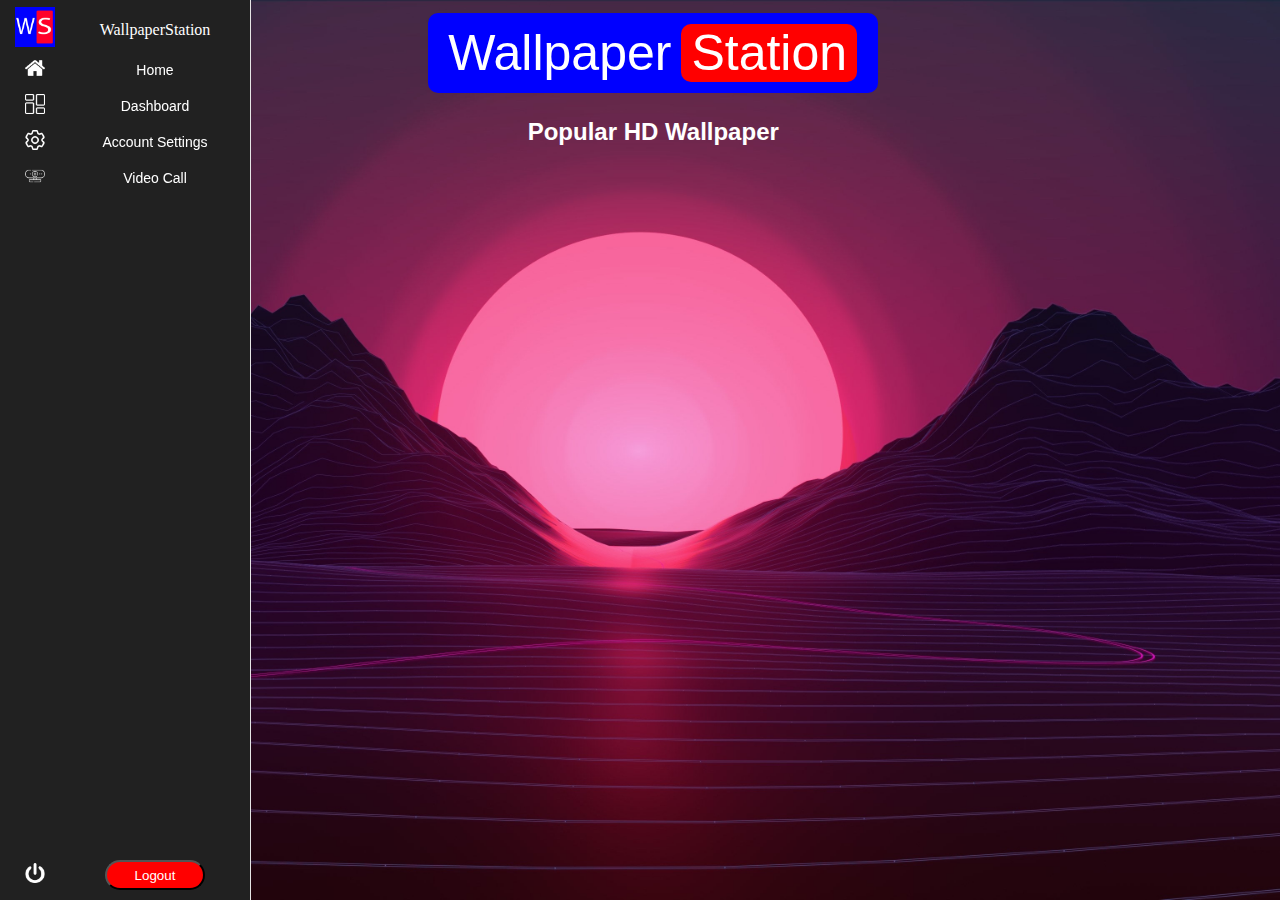
==== Pages/homepage.html @ fb9ea308 "Try" ====
<!DOCTYPE html>
<html lang="en">

<head>
    <meta charset="UTF-8">
    <meta name="viewport" content="width=device-width, initial-scale=1.0">
    <title>Home</title>
    <link rel="stylesheet" href="pagesCSS/HomepageStyle.css">
    <style>
        .image-list {
            list-style: none;
            display: flex;
            flex-wrap: wrap;
            justify-content: space-around;
            margin-top: 20px;
            margin-left: -3%;
        }

        .image-item {
            flex: 0 0 30%;
            margin-bottom: 10px;
        }

        .image-container {
            width: 100%;
        }

        .image-container img {
            width: 100%;
            height: auto;
        }

        .dl_Btn {
            width: fit-content;
            height: 20px;
            padding: 5px;
            background-color: white;
            border-radius: 50px;
            color: black;
            cursor: pointer;
            text-decoration: none;
        }

        a {
            color: black;
            text-decoration: none;
        }

        .pagination {
            display: inline-block;
            padding: 8px 16px;
            margin: 4px;
            border-radius: 5px;
            text-decoration: none;
            color: black;
            background-color: #f2f2f2;
        }

        .pagination.active {
            background-color: #4CAF50;
            color: white;
        }
    </style>
</head>

<body>
    <center>
        <div class="webIcon">
            <p class="webtitle">Wallpaper</p>
            <div class="hub">
                <p class="webtitle" style="padding: 0 10px 0 10px;">Station</p>
            </div>
        </div>
        
        <fieldset>
        <h2>Popular HD Wallpaper</h2>
            
        </fieldset>
        <nav class="main-menu">
            <ul>
                <li>
                    <i class="fa fa-info fa-2x"><img class="navSideIconLogo" src="testImages/icon.png"></i>
                    <span class="nav-text">WallpaperStation</span>
                </li>
                <!-- Add your other menu items here -->
                <li>
                    <a href="homepage.html">
                        <i class="fa fa-info fa-2x"><img class="navSideIcon" src="testImages/home.png"></i>
                        <span class="nav-text">Home</span>
                    </a>
                </li>
                <li>
                    <a href="dashboard.html">
                        <i class="fa fa-info fa-2x"><img class="navSideIcon" src="testImages/dashboard.png"></i>
                        <span class="nav-text">Dashboard</span>
                    </a>
                </li>
                <li>
                    <a href="settings.html">
                        <i class="fa fa-info fa-2x"><img class="navSideIcon" src="testImages/setting.png"></i>
                        <span class="nav-text">Account Settings</span>
                    </a>
                </li>
                <li>
                    <a href="videocall.html">
                        <i class="fa fa-info fa-2x"><img class="navSideIcon" src="testImages/webcamera.png"></i>
                        <span class="nav-text">Video Call</span>
                    </a>
                </li>
            </ul>
            <ul class="logout">
                <li>
                    <a href="#">
                        <i class="fa fa-info fa-2x"><img class="navSideIcon" src="testImages/shutdown.png"></i>
                        <span class="nav-text">
                            <div class="LogoutButton">
                                <form method="POST" action="index.html">
                                    <input style="width: 100%; max-width: 100px; height: 30px; background-color: red; border-radius: 50px; color: white;cursor: pointer;" type="submit" id="logout" name="logout" value="Logout">
                                </form>
                            </div>
                        </span>
                    </a>
                </li>
            </ul>
        </nav>
</body>

</html>
---- Pages/pagesCSS/HomepageStyle.css ----
body {
  background-image: url('../testImages/wallpaper.jpg');
  background-repeat: no-repeat;
  background-attachment: fixed;
  background-size: cover;
  background-position: center center; /* Center the background image */
}
h1 {
  color: white;
  text-transform: uppercase;
  font-size: 30px;
  font-family: "Goudy Bookletter 1911", sans-serif;
}

h2 {
  font-family: roboto, arial;
  margin-left:-2%;
  color: white;
}

.webtitle {
  font-family: "Goudy Bookletter 1911", sans-serif;
}

.title {
  color: white;
  text-transform: uppercase;
}

.userName {
  font-weight: bold;
  font-family: rockwell;
  font-size: large;
}

.image-container {
  position: relative;
  display: flex;
  justify-content: center;
  margin-top: 10px;
  flex-wrap: wrap;
  margin-bottom: -10px;
}

/* Adjust fieldset width for smaller screens */
fieldset {
  font-family: roboto, arial;
  border-style: none;
  width: 90%;
  margin-right: 10%;
  margin-left: 6%;
  margin-bottom: 20px;
}
.LogoutButton {
  vertical-align: middle;
}

.fa-2x {
  font-size: 2em;
}

.fa {
  position: relative;
  display: table-cell;
  width: 60px;
  height: 36px;
  text-align: center;
  vertical-align: middle;
  font-size: 20px;
}

.main-menu:hover,
nav.main-menu.expanded {
  width: 250px;
  overflow: visible;
}

.main-menu {
  background: #212121;
  border-right: 1px solid #e5e5e5;
  position: fixed;
  top: 0;
  bottom: 0;
  height: 100%;
  left: 0;
  width: 60px;
  overflow: hidden;
  -webkit-transition: width 0.05s linear;
  transition: width 0.05s linear;
  -webkit-transform: translateZ(0) scale(1, 1);
  z-index: 4;
  transform: translateZ(0) scale(1, 1);
}

.main-menu li > a {
  position: relative;
  display: table;
  border-collapse: collapse;
  border-spacing: 0;
  color: #999;
  font-family: arial;
  font-size: 14px;
  text-decoration: none;
  -webkit-transform: translateZ(0) scale(1, 1);
  transform: translateZ(0) scale(1, 1);
  -webkit-transition: all 0.1s linear;
  transition: all 0.1s linear;
}

.main-menu > ul {
  margin: 7px 0;
}

.main-menu li {
  position: relative;
  display: block;
  width: 250px;
}

.main-menu .nav-icon {
  position: relative;
  display: table-cell;
  width: 60px;
  height: 36px;
  text-align: center;
  vertical-align: middle;
  font-size: 18px;
}

.main-menu .nav-text {
  position: relative;
  display: table-cell;
  vertical-align: middle;
  width: 180px;
  color: white;
}

.main-menu > ul.logout {
  position: absolute;
  left: 0;
  bottom: 0;
}

.no-touch .scrollable.hover {
  overflow-y: hidden;
}

.no-touch .scrollable.hover:hover {
  overflow-y: auto;
  overflow: visible;
}

a:hover,
a:focus {
  text-decoration: none;
}

nav {
  -webkit-user-select: none;
  -moz-user-select: none;
  -ms-user-select: none;
  -o-user-select: none;
  user-select: none;
}

nav ul,
nav li {
  outline: 0;
  margin: 0;
  padding: 0;
}

.main-menu li:hover > a,
nav.main-menu li.active > a,
.dropdown-menu > li > a:hover,
.dropdown-menu > li > a:focus,
.dropdown-menu > .active > a,
.dropdown-menu > .active > a:hover,
.dropdown-menu > .active > a:focus,
.no-touch .dashboard-page nav.dashboard-menu ul li:hover a,
.dashboard-page nav.dashboard-menu ul li.active a {
  color: #fff;
  background-color: #5fa2db;
}

.navSideIcon {
  filter: invert(1);
  width: 20px;
  height: 20px;
}

.navSideIconLogo {
  width: 40px;
  height: 40px;
}

.webIcon {
  background-color: blue;
  width: 90%;
  max-width: 450px;
  height: 80px;
  margin-left:2%;
  margin-top: 1%;
  border-radius: 10px;
  display: flex;
  align-items: center;
  justify-content: center;
}

.webIcon p {
  color: white;
  font-size: 50px;
  margin: 0;
}

.webIcon .hub {
  background-color: red;
  border-radius: 10px;
  color: white;
  margin-left: 10px;
}

@media screen and (max-width: 768px) {
  h1 {
    font-size: 40px;
  }

  h2 {
    font-size: 20px;
    margin-left: 12%;
  }

  .image-container {
    margin-top: 5px;
  }

  fieldset {
    
    width: 90%;
    margin-left: 5%;
    margin-right: 5%;
  }

  .LogoutButton {
    width: 100%;
    max-width: 100px;
    height: 30px;
  }

  .webIcon {
    width: 80%;
    max-width: 450px;
    margin-left: 15%;
    margin-top: 5%;
  }

  .webIcon p {
    font-size: 44px;
  }
}
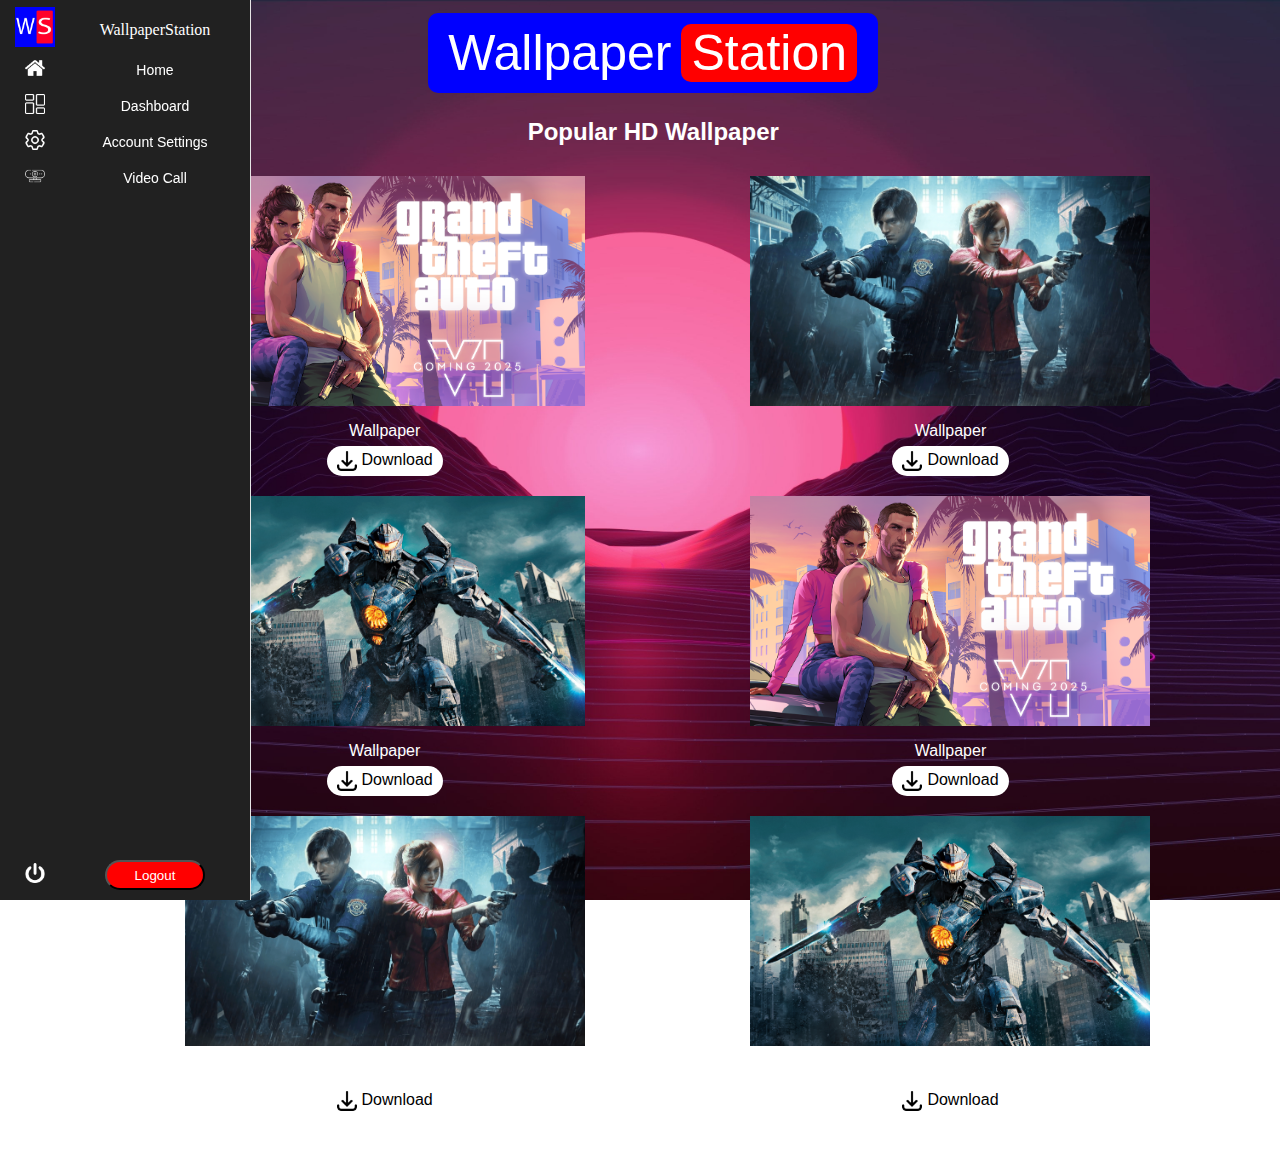
==== commit d3815bf8: "display picture" ====
--- a/Pages/homepage.html
+++ b/Pages/homepage.html
@@ -1,130 +1,340 @@
-
-
 <!DOCTYPE html>
 <html lang="en">
-
-<head>
-    <meta charset="UTF-8">
-    <meta name="viewport" content="width=device-width, initial-scale=1.0">
+  <head>
+    <meta charset="UTF-8" />
+    <meta name="viewport" content="width=device-width, initial-scale=1.0" />
     <title>Home</title>
-    <link rel="stylesheet" href="pagesCSS/HomepageStyle.css">
+    <link rel="stylesheet" href="pagesCSS/HomepageStyle.css" />
     <style>
-        .image-list {
-            list-style: none;
-            display: flex;
-            flex-wrap: wrap;
-            justify-content: space-around;
-            margin-top: 20px;
-            margin-left: -3%;
-        }
-
-        .image-item {
-            flex: 0 0 30%;
-            margin-bottom: 10px;
-        }
-
-        .image-container {
-            width: 100%;
-        }
-
-        .image-container img {
-            width: 100%;
-            height: auto;
-        }
-
-        .dl_Btn {
-            width: fit-content;
-            height: 20px;
-            padding: 5px;
-            background-color: white;
-            border-radius: 50px;
-            color: black;
-            cursor: pointer;
-            text-decoration: none;
-        }
-
-        a {
-            color: black;
-            text-decoration: none;
-        }
-
-        .pagination {
-            display: inline-block;
-            padding: 8px 16px;
-            margin: 4px;
-            border-radius: 5px;
-            text-decoration: none;
-            color: black;
-            background-color: #f2f2f2;
-        }
-
-        .pagination.active {
-            background-color: #4CAF50;
-            color: white;
-        }
+      .image-list {
+        list-style: none;
+        display: flex;
+        flex-wrap: wrap;
+        justify-content: space-around;
+        margin-top: 20px;
+        margin-left: -3%;
+      }
+
+      .image-item {
+        flex: 0 0 30%;
+        margin-bottom: 10px;
+      }
+
+      .image-container {
+        width: 100%;
+      }
+
+      .image-container img {
+        width: 100%;
+        height: auto;
+      }
+
+      .dl_Btn {
+        width: fit-content;
+        height: 20px;
+        padding: 5px;
+        background-color: white;
+        border-radius: 50px;
+        color: black;
+        cursor: pointer;
+        text-decoration: none;
+      }
+
+      a {
+        color: black;
+        text-decoration: none;
+      }
+
+      .pagination {
+        display: inline-block;
+        padding: 8px 16px;
+        margin: 4px;
+        border-radius: 5px;
+        text-decoration: none;
+        color: black;
+        background-color: #f2f2f2;
+      }
+
+      .pagination.active {
+        background-color: #4caf50;
+        color: white;
+      }
     </style>
-</head>
-
-<body>
+  </head>
+
+  <body>
     <center>
-        <div class="webIcon">
-            <p class="webtitle">Wallpaper</p>
-            <div class="hub">
-                <p class="webtitle" style="padding: 0 10px 0 10px;">Station</p>
-            </div>
+      <div class="webIcon">
+        <p class="webtitle">Wallpaper</p>
+        <div class="hub">
+          <p class="webtitle" style="padding: 0 10px 0 10px">Station</p>
         </div>
-        
-        <fieldset>
+      </div>
+
+      <fieldset>
         <h2>Popular HD Wallpaper</h2>
-            
-        </fieldset>
-        <nav class="main-menu">
-            <ul>
-                <li>
-                    <i class="fa fa-info fa-2x"><img class="navSideIconLogo" src="testImages/icon.png"></i>
-                    <span class="nav-text">WallpaperStation</span>
-                </li>
-                <!-- Add your other menu items here -->
-                <li>
-                    <a href="homepage.html">
-                        <i class="fa fa-info fa-2x"><img class="navSideIcon" src="testImages/home.png"></i>
-                        <span class="nav-text">Home</span>
-                    </a>
-                </li>
-                <li>
-                    <a href="dashboard.html">
-                        <i class="fa fa-info fa-2x"><img class="navSideIcon" src="testImages/dashboard.png"></i>
-                        <span class="nav-text">Dashboard</span>
-                    </a>
-                </li>
-                <li>
-                    <a href="settings.html">
-                        <i class="fa fa-info fa-2x"><img class="navSideIcon" src="testImages/setting.png"></i>
-                        <span class="nav-text">Account Settings</span>
-                    </a>
-                </li>
-                <li>
-                    <a href="videocall.html">
-                        <i class="fa fa-info fa-2x"><img class="navSideIcon" src="testImages/webcamera.png"></i>
-                        <span class="nav-text">Video Call</span>
-                    </a>
-                </li>
-            </ul>
-            <ul class="logout">
-                <li>
-                    <a href="#">
-                        <i class="fa fa-info fa-2x"><img class="navSideIcon" src="testImages/shutdown.png"></i>
-                        <span class="nav-text">
-                            <div class="LogoutButton">
-                                <form method="POST" action="index.html">
-                                    <input style="width: 100%; max-width: 100px; height: 30px; background-color: red; border-radius: 50px; color: white;cursor: pointer;" type="submit" id="logout" name="logout" value="Logout">
-                                </form>
-                            </div>
-                        </span>
-                    </a>
-                </li>
-            </ul>
-        </nav>
-</body>
-
-</html>+        <ul class="image-list" id="wallpaperList">
+
+            <li class="image-item">
+                <div class="image-container">
+                  <img
+                    style="width: 400px; height: 230px; object-fit: cover"
+                    src="./accountProcess/upload/406807160_923083649188298_2760342679781077660_n.png"
+                    alt="Wallpaper"
+                  />
+                  <p style="color: white; text-transform: capitalize">Wallpaper</p>
+                </div>
+                <div class="dl_Btn">
+                  <a
+                    style="
+                      display: flex;
+                      padding-left: 5px;
+                      padding-right: 5px;
+                      font-family: arial;
+                    "
+                    href="' . $imagePath . '"
+                    download="' . htmlspecialchars($row['Title']) . '"
+                  >
+                    <img
+                      style="padding-right: 5px"
+                      src="testImages/download.png"
+                      width="20"
+                      height="20"
+                    />
+                    Download</a
+                  >
+                </div>
+              </li>
+    
+              <li class="image-item">
+                <div class="image-container">
+                  <img
+                    style="width: 400px; height: 230px; object-fit: cover"
+                    src="./accountProcess/upload/cropped-1920-1080-939737 (2).jpg"
+                    alt="Wallpaper"
+                  />
+                  <p style="color: white; text-transform: capitalize">Wallpaper</p>
+                </div>
+                <div class="dl_Btn">
+                  <a
+                    style="
+                      display: flex;
+                      padding-left: 5px;
+                      padding-right: 5px;
+                      font-family: arial;
+                    "
+                    href="' . $imagePath . '"
+                    download="' . htmlspecialchars($row['Title']) . '"
+                  >
+                    <img
+                      style="padding-right: 5px"
+                      src="testImages/download.png"
+                      width="20"
+                      height="20"
+                    />
+                    Download</a
+                  >
+                </div>
+              </li>
+    
+              <li class="image-item">
+                <div class="image-container">
+                  <img
+                    style="width: 400px; height: 230px; object-fit: cover"
+                    src="./accountProcess/upload/cropped-1920-1080-909633.jpg"
+                    alt="Wallpaper"
+                  />
+                  <p style="color: white; text-transform: capitalize">Wallpaper</p>
+                </div>
+                <div class="dl_Btn">
+                  <a
+                    style="
+                      display: flex;
+                      padding-left: 5px;
+                      padding-right: 5px;
+                      font-family: arial;
+                    "
+                    href="' . $imagePath . '"
+                    download="' . htmlspecialchars($row['Title']) . '"
+                  >
+                    <img
+                      style="padding-right: 5px"
+                      src="testImages/download.png"
+                      width="20"
+                      height="20"
+                    />
+                    Download</a
+                  >
+                </div>
+              </li>
+
+          <li class="image-item">
+            <div class="image-container">
+              <img
+                style="width: 400px; height: 230px; object-fit: cover"
+                src="./accountProcess/upload/406807160_923083649188298_2760342679781077660_n.png"
+                alt="Wallpaper"
+              />
+              <p style="color: white; text-transform: capitalize">Wallpaper</p>
+            </div>
+            <div class="dl_Btn">
+              <a
+                style="
+                  display: flex;
+                  padding-left: 5px;
+                  padding-right: 5px;
+                  font-family: arial;
+                "
+                href="' . $imagePath . '"
+                download="' . htmlspecialchars($row['Title']) . '"
+              >
+                <img
+                  style="padding-right: 5px"
+                  src="testImages/download.png"
+                  width="20"
+                  height="20"
+                />
+                Download</a
+              >
+            </div>
+          </li>
+
+          <li class="image-item">
+            <div class="image-container">
+              <img
+                style="width: 400px; height: 230px; object-fit: cover"
+                src="./accountProcess/upload/cropped-1920-1080-939737 (2).jpg"
+                alt="Wallpaper"
+              />
+              <p style="color: white; text-transform: capitalize">Wallpaper</p>
+            </div>
+            <div class="dl_Btn">
+              <a
+                style="
+                  display: flex;
+                  padding-left: 5px;
+                  padding-right: 5px;
+                  font-family: arial;
+                "
+                href="' . $imagePath . '"
+                download="' . htmlspecialchars($row['Title']) . '"
+              >
+                <img
+                  style="padding-right: 5px"
+                  src="testImages/download.png"
+                  width="20"
+                  height="20"
+                />
+                Download</a
+              >
+            </div>
+          </li>
+
+          <li class="image-item">
+            <div class="image-container">
+              <img
+                style="width: 400px; height: 230px; object-fit: cover"
+                src="./accountProcess/upload/cropped-1920-1080-909633.jpg"
+                alt="Wallpaper"
+              />
+              <p style="color: white; text-transform: capitalize">Wallpaper</p>
+            </div>
+            <div class="dl_Btn">
+              <a
+                style="
+                  display: flex;
+                  padding-left: 5px;
+                  padding-right: 5px;
+                  font-family: arial;
+                "
+                href="' . $imagePath . '"
+                download="' . htmlspecialchars($row['Title']) . '"
+              >
+                <img
+                  style="padding-right: 5px"
+                  src="testImages/download.png"
+                  width="20"
+                  height="20"
+                />
+                Download</a
+              >
+            </div>
+          </li>
+        </ul>
+      </fieldset>
+      <nav class="main-menu">
+        <ul>
+          <li>
+            <i class="fa fa-info fa-2x"
+              ><img class="navSideIconLogo" src="testImages/icon.png"
+            /></i>
+            <span class="nav-text">WallpaperStation</span>
+          </li>
+          <!-- Add your other menu items here -->
+          <li>
+            <a href="homepage.html">
+              <i class="fa fa-info fa-2x"
+                ><img class="navSideIcon" src="testImages/home.png"
+              /></i>
+              <span class="nav-text">Home</span>
+            </a>
+          </li>
+          <li>
+            <a href="dashboard.html">
+              <i class="fa fa-info fa-2x"
+                ><img class="navSideIcon" src="testImages/dashboard.png"
+              /></i>
+              <span class="nav-text">Dashboard</span>
+            </a>
+          </li>
+          <li>
+            <a href="settings.html">
+              <i class="fa fa-info fa-2x"
+                ><img class="navSideIcon" src="testImages/setting.png"
+              /></i>
+              <span class="nav-text">Account Settings</span>
+            </a>
+          </li>
+          <li>
+            <a href="videocall.html">
+              <i class="fa fa-info fa-2x"
+                ><img class="navSideIcon" src="testImages/webcamera.png"
+              /></i>
+              <span class="nav-text">Video Call</span>
+            </a>
+          </li>
+        </ul>
+        <ul class="logout">
+          <li>
+            <a href="#">
+              <i class="fa fa-info fa-2x"
+                ><img class="navSideIcon" src="testImages/shutdown.png"
+              /></i>
+              <span class="nav-text">
+                <div class="LogoutButton">
+                  <form method="POST" action="index.html">
+                    <input
+                      style="
+                        width: 100%;
+                        max-width: 100px;
+                        height: 30px;
+                        background-color: red;
+                        border-radius: 50px;
+                        color: white;
+                        cursor: pointer;
+                      "
+                      type="submit"
+                      id="logout"
+                      name="logout"
+                      value="Logout"
+                    />
+                  </form>
+                </div>
+              </span>
+            </a>
+          </li>
+        </ul>
+      </nav>
+    </center>
+  </body>
+</html>
